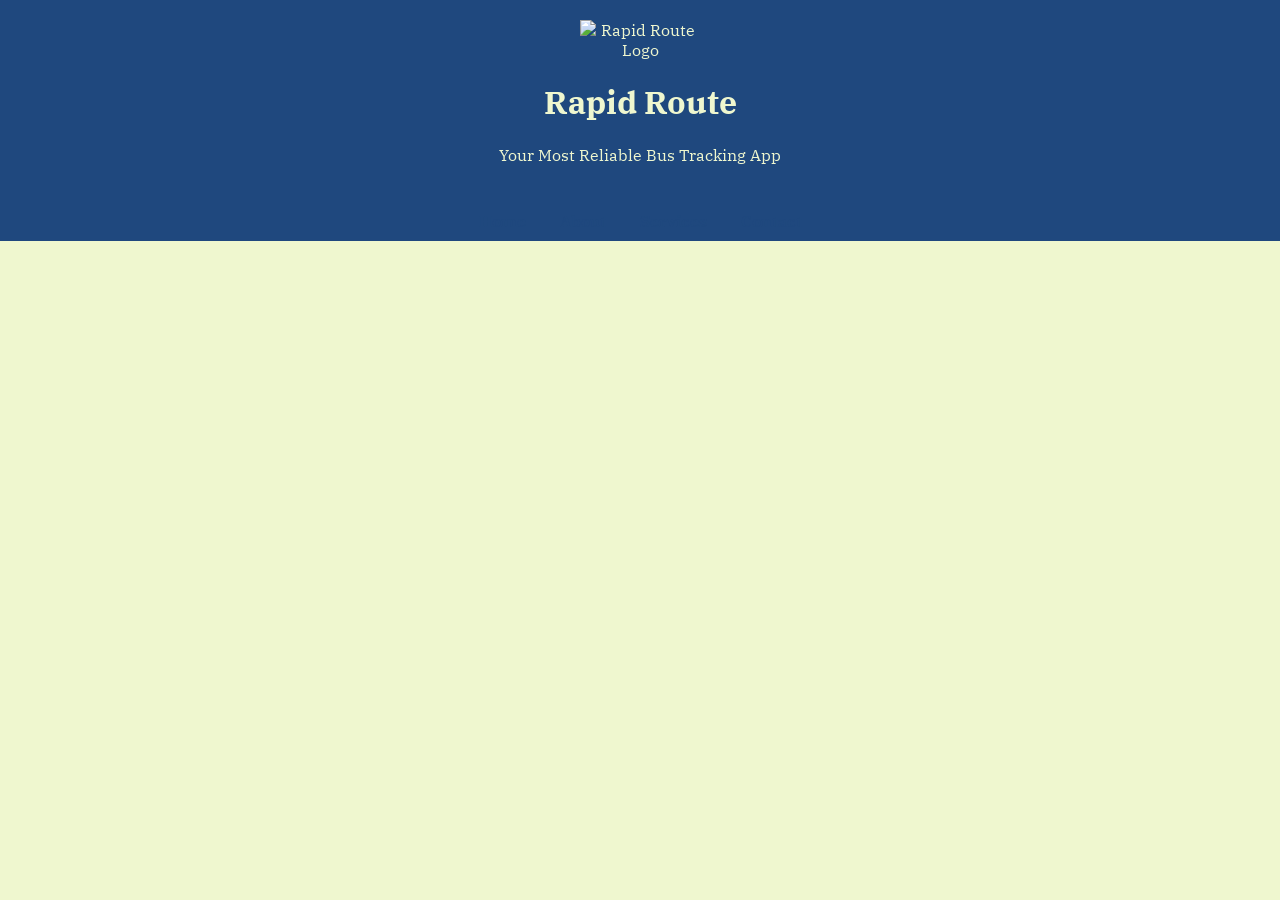
==== about.html @ 5b54cc19 "I have uploaded all my business website others have accessibility to my website" ====
<!DOCTYPE html>
<html lang="en">
<head>
    <meta charset="UTF-8">
    <title>About - Rapid Route</title>
    <link rel="stylesheet" href="style.css">
</head>

<body>

<header>
    <img src="logo.png" alt="Rapid Route Logo" class="logo">
    <h1>Rapid Route</h1>
    <p>Your Most Reliable Bus Tracking App</p>
</header>

<nav>
    <a href="index.html">Home</a>
    <a href="about.html">About</a>
    <a href="services.html">Services</a>
    <a href="contact.html">Contact</a>
</nav>
---- style.css ----
@import url('https://fonts.googleapis.com/css2?family=IBM+Plex+Serif&display=swap');

body {
    margin: 0;
    font-family: 'IBM Plex Serif', serif;
    background-color: #EFF7CF;
    color: #1F487E;
}

header {
    background-color: #1F487E;
    color: #EFF7CF;
    text-align: center;
    padding: 20px;
}

.logo {
    width: 120px;
    display: block;
    margin: 0 auto;
}

nav {
    background-color: #1F487E;
    text-align: center;
    padding: 10px;
}

nav a {
    margin: 0 15px;
    text-decoration: none;
    color: #1F487E;
    font-weight: bold;
}

main {
    padding: 20px;
}

section {
    margin-bottom: 30px;
}

button {
    background-color: #1F487E;
    color: #EFF7CF;
    border: none;
    padding: 10px 15px;
    cursor: pointer;
}

footer {
    background-color: #1F487E;
    color: #EFF7CF;
    text-align: center;
    padding: 10px;
}
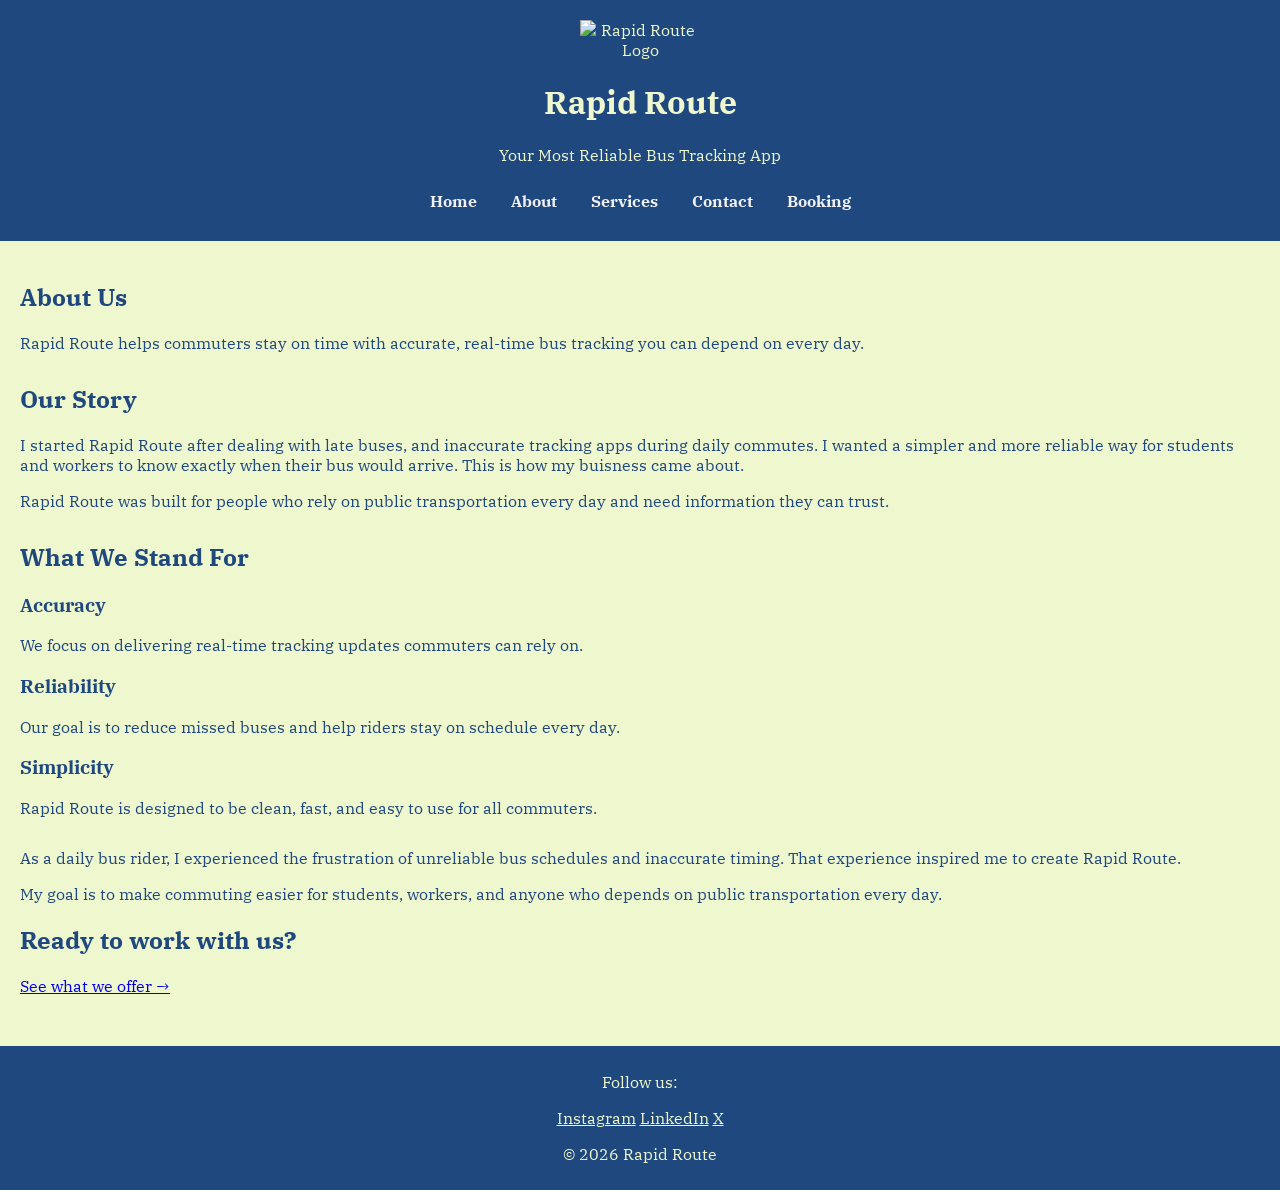
==== commit 1eaf95f1: "smth" ====
--- a/about.html
+++ b/about.html
@@ -2,22 +2,125 @@
 <html lang="en">
 <head>
     <meta charset="UTF-8">
-    <title>About - Rapid Route</title>
+    <meta name="viewport" content="width=device-width, initial-scale=1.0">
+    <title>About Us - Rapid Route</title>
     <link rel="stylesheet" href="style.css">
 </head>
 
 <body>
 
-<header>
-    <img src="logo.png" alt="Rapid Route Logo" class="logo">
-    <h1>Rapid Route</h1>
-    <p>Your Most Reliable Bus Tracking App</p>
-</header>
+    <header>
+        <img src="logo.png" alt="Rapid Route Logo" class="logo">
 
-<nav>
-    <a href="index.html">Home</a>
-    <a href="about.html">About</a>
-    <a href="services.html">Services</a>
-    <a href="contact.html">Contact</a>
-</nav>
+        <h1>Rapid Route</h1>
+        <p>Your Most Reliable Bus Tracking App</p>
 
+        <nav>
+                <a href="index.html">Home</a>
+                <a href="about.html" class="active">About</a>
+                <a href="services.html">Services</a>
+                <a href="contact.html">Contact</a>
+    <a class="nav-link" href="business.html">Booking</a>
+</li>
+        </nav>
+    </header>
+
+    <main>
+
+        <section>
+            <h2>About Us</h2>
+            <p>
+                Rapid Route helps commuters stay on time with accurate,
+                real-time bus tracking you can depend on every day.
+            </p>
+        </section>
+
+        <section>
+            <h2>Our Story</h2>
+
+            <p>
+                I started Rapid Route after dealing with late buses,
+                and inaccurate tracking apps during daily commutes. I wanted a simpler and more reliable way
+                for students and workers to know exactly when their bus
+                would arrive. This is how my buisness came about. 
+            </p>
+
+            <p>
+                Rapid Route was built for people who rely on public
+                transportation every day and need information they can trust.
+            </p>
+        </section>
+
+        <section>
+            <h2>What We Stand For</h2>
+
+            <div class="values-container">
+
+                <div class="value-card">
+                    <h3>Accuracy</h3>
+                    <p>
+                        We focus on delivering real-time tracking updates
+                        commuters can rely on.
+                    </p>
+                </div>
+
+                <div class="value-card">
+                    <h3>Reliability</h3>
+                    <p>
+                        Our goal is to reduce missed buses and help riders
+                        stay on schedule every day.
+                    </p>
+                </div>
+
+                <div class="value-card">
+                    <h3>Simplicity</h3>
+                    <p>
+                        Rapid Route is designed to be clean, fast, and easy
+                        to use for all commuters.
+                    </p>
+                </div>
+
+            </div>
+        </section>
+
+
+
+                <div class="team-bio">
+                    <p>
+                        As a daily bus rider, I experienced the frustration
+                        of unreliable bus schedules and inaccurate timing.
+                        That experience inspired me to create Rapid Route.
+                    </p>
+
+                    <p>
+                        My goal is to make commuting easier for students,
+                        workers, and anyone who depends on public
+                        transportation every day.
+                    </p>
+                </div>
+
+            </div>
+        </section>
+
+        <section class="cta-section">
+            <h2>Ready to work with us?</h2>
+
+            <a href="services.html" class="cta-button">
+                See what we offer →
+            </a>
+        </section>
+
+    </main>
+
+    <footer>
+        <p>Follow us:</p>
+
+        <a href="#">Instagram</a>
+        <a href="#">LinkedIn</a>
+        <a href="#">X</a>
+
+        <p>© 2026 Rapid Route</p>
+    </footer>
+
+</body>
+</html>
--- a/style.css
+++ b/style.css
@@ -24,12 +24,13 @@
     background-color: #1F487E;
     text-align: center;
     padding: 10px;
+    
 }
 
 nav a {
     margin: 0 15px;
     text-decoration: none;
-    color: #1F487E;
+    color: rgb(241, 241, 242);
     font-weight: bold;
 }
 
@@ -54,6 +55,58 @@
     color: #EFF7CF;
     text-align: center;
     padding: 10px;
+    body {
+    background-color: #1F487E;
+    color: #EFF7CF;
+    text-align: center;
+    padding: 20px;
+}
+
+header,
+footer,
+section,
+.card,
+.accordion-item {
+    background-color: #1F487E !important;
+    color: #EFF7CF !important;
+}
+
+.navbar {
+    background-color: #16355d !important;
+}
+
+.card {
+    border: 2px solid #EFF7CF;
+}
+
+.card .btn {
+    background-color: #EFF7CF;
+    color: #1F487E;
+    border: none;
+}
+
+.card .btn:hover {
+    background-color: #dfeab7;
+}
+
+a {
+    color: #EFF7CF;
+}
+
+.accordion-button {
+    background-color: #1F487E;
+    color: #EFF7CF;
+}
+
+.accordion-button:not(.collapsed) {
+    background-color: #16355d;
+    color: #EFF7CF;
+}
+
+.accordion-body {
+    background-color: #1F487E;
+    color: #EFF7CF;
+}
 }
 
 
